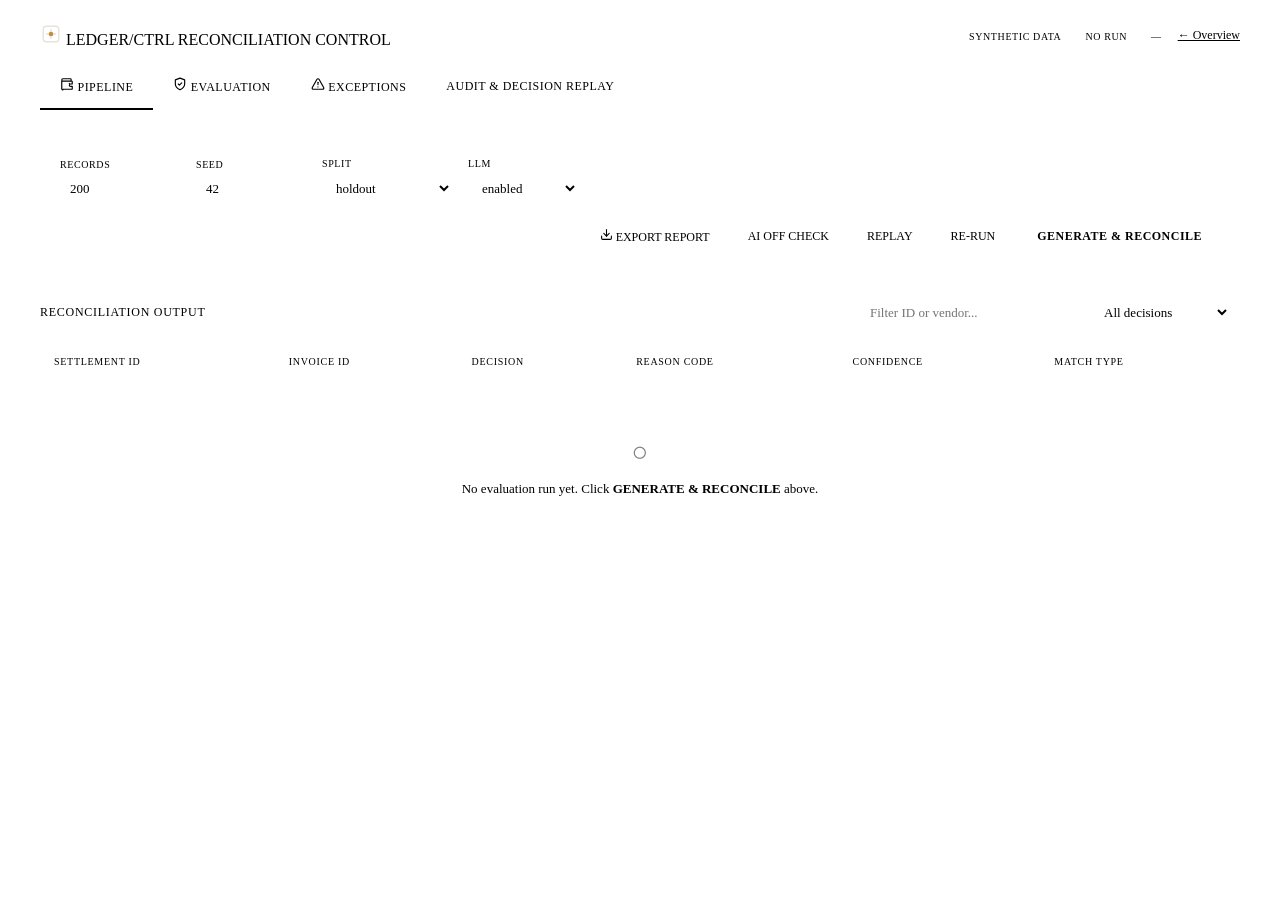
==== frontend/app.html @ 26bcca18 "feat: initial commit of LEDGER/CTRL - Evidence-first reconciliation controller" ====
<!DOCTYPE html>
<html lang="en">
<head>
<meta charset="UTF-8">
<meta name="viewport" content="width=device-width, initial-scale=1.0">
<meta name="description" content="LEDGER/CTRL — Live settlement reconciliation console.">
<title>LEDGER/CTRL — Console</title>
<link rel="icon" href="/favicon.svg" type="image/svg+xml">
<link rel="preconnect" href="https://fonts.googleapis.com">
<link href="https://fonts.googleapis.com/css2?family=Newsreader:ital,opsz,wght@0,6..72,400;0,6..72,500;0,6..72,600;1,6..72,400&family=IBM+Plex+Sans:wght@400;500;600&family=IBM+Plex+Mono:wght@400;500;600&display=swap" rel="stylesheet">
<link rel="stylesheet" href="/design.css">
<style>
body { display: flex; flex-direction: column; min-height: 100vh; }
.topbar { display: flex; justify-content: space-between; align-items: center; padding: 0 32px; height: 56px; border-bottom: 1px solid var(--rule); background: var(--ink); flex-shrink: 0; position: sticky; top: 0; z-index: 40; }
.tb-brand { font-family: var(--mono); font-size: 13px; letter-spacing: .02em; }
.tb-brand span { color: var(--paper-dim); }
.tb-env { display: flex; gap: 8px; align-items: center; }
.env-pill { font-family: var(--mono); font-size: 10px; letter-spacing: .06em; padding: 3px 8px; border: 1px solid var(--rule); border-radius: 2px; color: var(--paper-faint); }
.env-pill.live { border-color: var(--sage-brd); color: var(--sage); }
.tb-home { font-family: var(--mono); font-size: 12px; color: var(--paper-dim); border-bottom: 1px solid var(--rule); padding-bottom: 1px; }
.tb-home:hover { color: var(--paper); }
.tabnav { display: flex; border-bottom: 1px solid var(--rule); background: var(--ink); flex-shrink: 0; position: sticky; top: 56px; z-index: 39; padding: 0 32px; gap: 0; }
.tab-btn { font-family: var(--mono); font-size: 12px; letter-spacing: .04em; padding: 13px 20px; color: var(--paper-dim); border-bottom: 2px solid transparent; transition: color .15s, border-color .15s; text-transform: uppercase; background: none; border-top: none; border-left: none; border-right: none; cursor: pointer; }
.tab-btn:hover { color: var(--paper); }
.tab-btn.active { color: var(--paper); border-bottom-color: var(--amber); }
.content { flex: 1; }
.tab-panel { display: none; padding: 32px; max-width: 1200px; margin: 0 auto; }
.tab-panel.active { display: block; }
.controls-bar { display: flex; align-items: center; gap: 16px; padding: 16px 20px; background: var(--slate); border: 1px solid var(--rule); border-radius: var(--r); margin-bottom: 24px; flex-wrap: wrap; }
.ctrl-field { display: flex; flex-direction: column; gap: 4px; }
.field-label { font-family: var(--mono); font-size: 10px; letter-spacing: .06em; text-transform: uppercase; color: var(--paper-dim); }
.input-field, .select-field { font-family: var(--mono); font-size: 13px; background: var(--ink); border: 1px solid var(--rule); color: var(--paper); padding: 7px 10px; border-radius: 2px; }
.ctrl-actions { margin-left: auto; display: flex; gap: 10px; align-items: center; }
.btn-primary { font-family: var(--mono); font-size: 12px; letter-spacing: .04em; padding: 9px 18px; background: var(--paper); color: var(--ink); font-weight: 600; border: none; border-radius: 2px; cursor: pointer; display: inline-flex; align-items: center; gap: 8px; text-transform: uppercase; }
.btn-primary:hover { background: #fff; }
.btn-primary:disabled { opacity: .4; cursor: not-allowed; }
.btn-sec { font-family: var(--mono); font-size: 12px; padding: 8px 14px; background: transparent; color: var(--paper-dim); border: 1px solid var(--rule); border-radius: 2px; cursor: pointer; text-transform: uppercase; }
.btn-sec:hover { color: var(--paper); border-color: var(--paper-dim); }
.spinner { width: 12px; height: 12px; border: 2px solid var(--ink); border-top-color: transparent; border-radius: 50%; animation: spin .6s linear infinite; display: none; }
.spinner.active { display: inline-block; }
@keyframes spin { to { transform: rotate(360deg); } }
.stages-bar { display: flex; gap: 8px; margin-bottom: 24px; overflow-x: auto; padding-bottom: 4px; }
.stage-chip { font-family: var(--mono); font-size: 11px; padding: 5px 12px; border: 1px solid var(--rule); color: var(--paper-faint); border-radius: 2px; display: flex; align-items: center; gap: 6px; white-space: nowrap; }
.stage-chip.active { border-color: var(--amber-brd); color: var(--amber); background: var(--amber-bg); }
.stage-chip.done { border-color: var(--sage-brd); color: var(--sage); background: var(--sage-bg); }
.summary-grid { display: grid; grid-template-columns: repeat(5,1fr); gap: 12px; margin-bottom: 28px; }
.summary-card { background: var(--slate); border: 1px solid var(--rule); padding: 16px; border-radius: var(--r); }
.summary-card .sc-num { font-family: var(--mono); font-size: 26px; font-weight: 500; color: var(--paper); margin-bottom: 4px; }
.summary-card .sc-lbl { font-family: var(--mono); font-size: 10px; letter-spacing: .06em; text-transform: uppercase; color: var(--paper-dim); }
.records-hdr { display: flex; justify-content: space-between; align-items: center; margin-bottom: 14px; }
.records-hdr h3 { font-family: var(--mono); font-size: 12px; letter-spacing: .06em; text-transform: uppercase; color: var(--paper-dim); font-weight: 500; }
.records-filter { display: flex; gap: 10px; align-items: center; }
.table-wrap { border: 1px solid var(--rule); border-radius: var(--r); overflow: hidden; background: var(--slate); }
.rec-table { width: 100%; border-collapse: collapse; font-size: 13px; text-align: left; }
.rec-table th { font-family: var(--mono); font-size: 10px; letter-spacing: .07em; text-transform: uppercase; color: var(--paper-dim); padding: 10px 14px; border-bottom: 1px solid var(--rule); background: var(--ink); font-weight: 500; }
.rec-table td { padding: 11px 14px; border-bottom: 1px solid var(--rule-light); font-family: var(--mono); font-size: 12px; color: var(--paper); }
.rec-table tr:last-child td { border-bottom: none; }
.rec-table tr:hover td { background: var(--slate-2); cursor: pointer; }
.badge { display: inline-block; font-family: var(--mono); font-size: 10px; letter-spacing: .04em; padding: 2px 7px; border-radius: 2px; font-weight: 500; }
.badge-auto { background: var(--sage-bg); color: var(--sage); border: 1px solid var(--sage-brd); }
.badge-escalate { background: var(--amber-bg); color: var(--amber); border: 1px solid var(--amber-brd); }
.badge-unresolved { background: transparent; color: var(--paper-faint); border: 1px solid var(--rule); }
.drawer-overlay { position: fixed; inset: 0; background: rgba(0,0,0,.6); z-index: 50; display: none; opacity: 0; transition: opacity .2s; }
.drawer-overlay.open { display: block; opacity: 1; }
.drawer { position: fixed; right: 0; top: 0; bottom: 0; width: 560px; max-width: 95vw; background: var(--ink); border-left: 1px solid var(--rule); z-index: 51; transform: translateX(100%); transition: transform .25s cubic-bezier(.16,1,.3,1); display: flex; flex-direction: column; overflow-y: auto; }
.drawer.open { transform: translateX(0); }
.drawer-hdr { display: flex; justify-content: space-between; align-items: center; padding: 20px 24px; border-bottom: 1px solid var(--rule); position: sticky; top: 0; background: var(--ink); z-index: 10; }
.drawer-hdr h3 { font-family: var(--mono); font-size: 14px; color: var(--paper); font-weight: 500; }
.drawer-close { background: none; border: none; color: var(--paper-dim); font-size: 20px; cursor: pointer; padding: 0 4px; }
.eval-header { margin-bottom: 24px; }
.eval-header h2 { font-family: var(--serif); font-size: 28px; font-weight: 400; color: var(--paper); margin-bottom: 6px; }
.eval-header p { font-size: 14px; color: var(--paper-dim); max-width: 680px; }
.section-label { font-family: var(--mono); font-size: 11px; letter-spacing: .08em; text-transform: uppercase; color: var(--paper-dim); margin-bottom: 12px; }
.metrics-grid { display: grid; grid-template-columns: repeat(4,1fr); gap: 12px; margin-bottom: 32px; }
.metric-cell { background: var(--slate); border: 1px solid var(--rule); padding: 18px; border-radius: var(--r); }
.metric-cell .num { font-family: var(--mono); font-size: 32px; font-weight: 500; color: var(--paper); margin-bottom: 4px; }
.metric-cell .num.loading { opacity: .4; }
.metric-cell .lbl { font-family: var(--mono); font-size: 10px; letter-spacing: .06em; text-transform: uppercase; color: var(--paper-dim); margin-bottom: 2px; }
.metric-cell .def { font-size: 11px; color: var(--paper-faint); font-family: var(--mono); }
.eval-methodology { background: var(--slate); border: 1px solid var(--rule); padding: 20px; border-radius: var(--r); margin-bottom: 32px; font-size: 13px; color: var(--paper-dim); line-height: 1.6; }
.eval-methodology strong { color: var(--paper); }
.eval-flow { display: flex; align-items: center; gap: 8px; margin-top: 14px; flex-wrap: wrap; }
.eval-flow-step { font-family: var(--mono); font-size: 10px; letter-spacing: .06em; padding: 4px 10px; border: 1px solid var(--rule); border-radius: 2px; color: var(--paper-dim); }
.eval-flow-arrow { color: var(--paper-faint); font-size: 12px; }
.slices-table-wrap { border: 1px solid var(--rule); border-radius: var(--r); overflow: hidden; background: var(--slate); }
.slices-table { width: 100%; border-collapse: collapse; text-align: left; }
.slices-table th { font-family: var(--mono); font-size: 10px; letter-spacing: .07em; text-transform: uppercase; color: var(--paper-dim); padding: 10px 14px; border-bottom: 1px solid var(--rule); background: var(--ink); }
.slices-table td { padding: 11px 14px; border-bottom: 1px solid var(--rule-light); font-family: var(--mono); font-size: 12px; color: var(--paper); }
.slices-table tr:last-child td { border-bottom: none; }
.td-name { font-weight: 500; }
.td-good { color: var(--sage); }
.td-bad  { color: var(--rust); }
.td-bar  { display: flex; align-items: center; gap: 8px; }
.td-bar-track { width: 60px; height: 4px; background: var(--rule); border-radius: 2px; overflow: hidden; }
.td-bar-fill  { height: 100%; background: var(--amber); border-radius: 2px; }
.empty-state { text-align: center; padding: 48px 24px; color: var(--paper-faint); font-family: var(--mono); font-size: 13px; }
.empty-state .es-icon { font-size: 28px; margin-bottom: 8px; opacity: .5; }
.empty-state code { color: var(--paper-dim); }
.upload-grid { display: grid; grid-template-columns: repeat(3,1fr); gap: 16px; margin-bottom: 24px; }
.drop-zone { background: var(--slate); border: 2px dashed var(--rule); border-radius: var(--r); padding: 24px 16px; text-align: center; cursor: pointer; transition: border-color .15s, background .15s; }
.drop-zone:hover, .drop-zone.dragover { border-color: var(--amber); background: var(--slate-2); }
.dz-title { font-family: var(--mono); font-size: 11px; letter-spacing: .06em; text-transform: uppercase; color: var(--paper); margin-bottom: 6px; font-weight: 600; }
.dz-sub { font-size: 12px; color: var(--paper-faint); margin-bottom: 12px; }
.dz-file { font-family: var(--mono); font-size: 11px; color: var(--sage); word-break: break-all; }
@media (max-width: 768px) { .upload-grid { grid-template-columns: 1fr; } }
</style>
</head>
<body>

<div class="topbar">
  <div class="brand-logo">
    <svg class="brand-icon" width="22" height="22" viewBox="0 0 24 24" fill="none" xmlns="http://www.w3.org/2000/svg">
      <rect x="3.5" y="3.5" width="17" height="17" rx="3.5" stroke="#e7e3d8" stroke-width="1.5"/>
      <path d="M7 12H17" stroke="#e7e3d8" stroke-width="1.5" stroke-linecap="round"/>
      <path d="M12 7V17" stroke="#e7e3d8" stroke-width="1.5" stroke-linecap="round"/>
      <circle cx="12" cy="12" r="2.5" fill="#c98a3b"/>
    </svg>
    <span class="brand-name">LEDGER<span class="brand-slash">/</span>CTRL</span>
    <span class="brand-badge">RECONCILIATION CONTROL</span>
  </div>
  <div class="tb-env">
    <span class="env-pill">SYNTHETIC DATA</span>
    <span class="env-pill live" id="env-split-pill">NO RUN</span>
    <span class="env-pill" id="env-run-pill">—</span>
    <a href="/" class="tb-home">&larr; Overview</a>
  </div>
</div>

<nav class="tabnav" role="tablist">
  <button class="tab-btn active" onclick="switchTab('pipeline')"   role="tab" aria-selected="true"  id="tab-pipeline"  ><svg width="14" height="14" viewBox="0 0 24 24" fill="none" stroke="currentColor" stroke-width="2" stroke-linecap="round" stroke-linejoin="round"><path d="M19 7V4a1 1 0 0 0-1-1H5a2 2 0 0 0-0 4h15a1 1 0 0 1 1 1v4h-3a2 2 0 0 0 0 4h3v4a1 1 0 0 1-1 1H5a2 2 0 0 1-1 1H5a2 2 0 0 1-2-2V7"/><path d="M16 11h.01"/></svg> Pipeline</button>
  <button class="tab-btn"        onclick="switchTab('evaluation')" role="tab" aria-selected="false" id="tab-evaluation"><svg width="14" height="14" viewBox="0 0 24 24" fill="none" stroke="currentColor" stroke-width="2" stroke-linecap="round" stroke-linejoin="round"><path d="M12 22s8-4 8-10V5l-8-3-8 3v7c0 6 8 10 8 10z"/><polyline points="9 12 11 14 15 10"/></svg> Evaluation</button>
  <button class="tab-btn"        onclick="switchTab('exceptions')" role="tab" aria-selected="false" id="tab-exceptions"><svg width="14" height="14" viewBox="0 0 24 24" fill="none" stroke="currentColor" stroke-width="2" stroke-linecap="round" stroke-linejoin="round"><path d="m21.73 18-8-14a2 2 0 0 0-3.48 0l-8 14A2 2 0 0 0 4 21h16a2 2 0 0 0 1.73-3Z"/><line x1="12" y1="9" x2="12" y2="13"/><line x1="12" y1="17" x2="12.01" y2="17"/></svg> Exceptions</button>
  <button class="tab-btn"        onclick="switchTab('audit')"      role="tab" aria-selected="false" id="tab-audit"     >Audit &amp; Decision Replay</button>
</nav>

<main class="content">

<!-- ═══════════════════════════════════════════════════════════════ PIPELINE -->
<div class="tab-panel active" id="panel-pipeline" role="tabpanel">

  <div class="banner" id="twin-banner"></div>

  <div class="controls-bar">
    <div class="ctrl-field">
      <label class="field-label" for="n">Records</label>
      <input class="input-field" type="number" id="n" value="200" min="10" max="1000" style="width:100px;">
    </div>
    <div class="ctrl-field">
      <label class="field-label" for="seed">Seed</label>
      <input class="input-field" type="number" id="seed" value="42" style="width:90px;">
    </div>
    <div class="ctrl-field">
      <label class="field-label" for="split">Split</label>
      <select class="select-field" id="split" style="width:130px;" title="holdout = locked thresholds, for reporting. dev = threshold tuning only.">
        <option value="holdout" selected>holdout</option>
        <option value="dev">dev (tuning only)</option>
      </select>
    </div>
    <div class="ctrl-field">
      <label class="field-label" for="use-llm">LLM</label>
      <select class="select-field" id="use-llm" style="width:110px;">
        <option value="true">enabled</option>
        <option value="false">disabled</option>
      </select>
    </div>
    <div class="ctrl-actions">
      <button class="btn-sec" id="btn-export" onclick="exportReportCSV()" title="Export full reconciliation report as CSV">
        <svg width="13" height="13" viewBox="0 0 24 24" fill="none" stroke="currentColor" stroke-width="2" stroke-linecap="round" stroke-linejoin="round"><path d="M21 15v4a2 2 0 0 1-2 2H5a2 2 0 0 1-2-2v-4"/><polyline points="7 10 12 15 17 10"/><line x1="12" y1="15" x2="12" y2="3"/></svg> EXPORT REPORT
      </button>
      <button class="btn-sec" id="btn-ai-off" onclick="runAiOffCheck()" disabled>AI OFF CHECK</button>
      <button class="btn-sec" id="btn-replay" onclick="runReplay()" disabled>REPLAY</button>
      <button class="btn-sec" id="btn-rerun" onclick="rerunLast()" disabled title="Re-run reconciliation on the same generated records">Re-run</button>
      <button class="btn-primary" id="btn-run" onclick="runFull()">
        <span class="spinner" id="main-spinner"></span>
        GENERATE &amp; RECONCILE
      </button>
    </div>
  </div>

  <div class="stages-bar" id="stages-wrap" style="display:none;">
    <div class="stage-chip" id="stage-generate"><span>01</span> Generate</div>
    <div class="stage-chip" id="stage-normalize"><span>02</span> Normalize</div>
    <div class="stage-chip" id="stage-match"><span>03</span> Match &amp; Block</div>
    <div class="stage-chip" id="stage-policy"><span>04</span> Policy Gate</div>
    <div class="stage-chip" id="stage-audit"><span>05</span> Audit Persist</div>
    <div class="stage-chip" id="stage-eval"><span>06</span> Evaluate</div>
    <div class="stage-chip" id="stage-done">&#x2714; Complete</div>
  </div>

  <div id="summary-wrap" style="display:none; margin-bottom:28px;">
    <!-- Canonical Run Header -->
    <div class="eval-methodology" style="margin-bottom:16px; padding:18px 24px; border-left:4px solid var(--amber);">
      <div style="display:flex; justify-content:space-between; align-items:baseline;">
        <div style="font-family:var(--mono); font-size:14px; font-weight:600; color:var(--paper);" id="run-card-title">
          RECONCILE RUN: Loading...
        </div>
        <div style="font-family:var(--mono); font-size:11px; color:var(--paper-dim);" id="run-card-sub">
          -- records processed
        </div>
      </div>
      <div style="font-family:var(--mono); font-size:11px; color:var(--paper-faint); margin-top:6px;" id="run-card-meta">
        Canonical Run Identity: --
      </div>
    </div>

    <!-- Executive Summary 4-card row -->
    <div class="summary-grid" style="grid-template-columns: repeat(4,1fr);">
      <div class="summary-card" style="border-top:3px solid var(--sage);"><div class="sc-num" id="s-auto" style="color:var(--sage)">--</div><div class="sc-lbl">AUTO_CLOSED</div></div>
      <div class="summary-card" style="border-top:3px solid var(--amber);"><div class="sc-num" id="s-esc" style="color:var(--amber)">--</div><div class="sc-lbl">ESCALATED (Requires Investigation)</div></div>
      <div class="summary-card" style="border-top:3px solid var(--rule);"><div class="sc-num" id="s-unres">--</div><div class="sc-lbl">UNRESOLVED</div></div>
      <div class="summary-card" style="border-top:3px solid var(--paper);"><div class="sc-num" id="s-rate" style="color:var(--paper)">--</div><div class="sc-lbl">AUTO-RESOLUTION RATE</div></div>
    </div>

    <!-- Secondary proof row -->
    <div class="summary-grid" style="grid-template-columns: repeat(5,1fr); margin-top: -12px;">
      <div class="summary-card"><div class="sc-num" id="m-prec" style="font-size:22px;">--</div><div class="sc-lbl">Precision</div></div>
      <div class="summary-card"><div class="sc-num" id="m-rec" style="font-size:22px;">--</div><div class="sc-lbl">Recall</div></div>
      <div class="summary-card"><div class="sc-num" id="m-fmr2" style="font-size:22px;">--</div><div class="sc-lbl">False-Match Rate</div></div>
      <div class="summary-card"><div class="sc-num" id="s-esc-val" style="font-size:22px; color:var(--amber);">--</div><div class="sc-lbl">Exception Value</div></div>
      <div class="summary-card"><div class="sc-num" id="m-drps" style="font-size:22px;">--</div><div class="sc-lbl">Throughput</div></div>
    </div>
  </div>

  <div class="records-hdr">
    <h3>Reconciliation Output</h3>
    <div class="records-filter">
      <input class="input-field" type="text" id="search-q" placeholder="Filter ID or vendor..." oninput="filterTable()" style="width:200px;">
      <select class="select-field" id="filter-dec" onchange="filterTable()" style="width:140px;">
        <option value="">All decisions</option>
        <option value="auto_close">AUTO_CLOSE</option>
        <option value="escalate">ESCALATE</option>
        <option value="unresolved">UNRESOLVED</option>
      </select>
      <span style="font-family:var(--mono); font-size:11px; color:var(--paper-dim);" id="row-count"></span>
    </div>
  </div>

  <div class="table-wrap">
    <table class="rec-table">
      <thead>
        <tr>
          <th>Settlement ID</th><th>Invoice ID</th><th>Decision</th><th>Reason Code</th><th>Confidence</th><th>Match Type</th>
        </tr>
      </thead>
      <tbody id="records-tbody">
        <tr><td colspan="6"><div class="empty-state"><div class="es-icon">&#x25cb;</div><p>No evaluation run yet. Click <strong>GENERATE &amp; RECONCILE</strong> above.</p></div></td></tr>
      </tbody>
    </table>
  </div>
</div>

<!-- ═══════════════════════════════════════════════════════════════ EVALUATION -->
<div class="tab-panel" id="panel-evaluation" role="tabpanel">
  <div class="eval-header">
    <h2>Holdout evaluation</h2>
    <p>One canonical run. Precision is paired with coverage. Ground truth is hidden from the matcher. Multi-seed numbers measure synthetic-batch stability, not production generalization.</p>
  </div>

  <div class="eval-methodology" id="ev-report-head" style="border-left:4px solid var(--amber);">
    <div style="font-family:var(--mono); font-size:13px; font-weight:600; color:var(--paper);" id="ev-run-title">No run yet</div>
    <div style="font-family:var(--mono); font-size:11px; color:var(--paper-dim); margin-top:6px;" id="ev-run-lineage">Generate a holdout batch from Pipeline.</div>
  </div>

  <div class="section-label">Primary metrics</div>
  <div class="metrics-grid" id="eval-metrics-grid">
    <div class="metric-cell"><div class="num loading" id="ev-prec">--</div><div class="lbl">Match precision</div><div class="def" id="ev-prec-def">-- / -- auto-closes correct</div></div>
    <div class="metric-cell"><div class="num loading" id="ev-rec">--</div><div class="lbl">Match recall</div><div class="def" id="ev-rec-def">-- / -- true matches recovered</div></div>
    <div class="metric-cell"><div class="num loading" id="ev-fmr">--</div><div class="lbl">False-match rate</div><div class="def" id="ev-fmr-def">0 / -- wrong auto-closes</div></div>
    <div class="metric-cell"><div class="num loading" id="ev-auto">--</div><div class="lbl">Auto-resolution</div><div class="def" id="ev-auto-def">-- / -- total records</div></div>
  </div>
  <div style="font-family:var(--mono); font-size:11px; color:var(--paper-faint); margin-top:-16px; margin-bottom:16px;" id="ev-meta">No batch selected — go to Pipeline tab and click GENERATE &amp; RECONCILE.</div>
  <div id="ev-rps" style="margin-bottom:16px;"></div>

  <div class="section-label">Confusion counts</div>
  <div class="summary-grid" style="grid-template-columns:repeat(4,1fr); margin-bottom:32px;">
    <div class="summary-card"><div class="sc-num" id="ev-c-ok">--</div><div class="sc-lbl">Correct auto-close</div></div>
    <div class="summary-card"><div class="sc-num" id="ev-c-wrong">--</div><div class="sc-lbl">Wrong auto-close</div></div>
    <div class="summary-card"><div class="sc-num" id="ev-c-miss">--</div><div class="sc-lbl">Missed true matches</div></div>
    <div class="summary-card"><div class="sc-num" id="ev-c-ref">--</div><div class="sc-lbl">Correct refusals</div></div>
  </div>

  <!-- Multi-seed Benchmark -->
  <div class="section-label" style="display:flex; justify-content:space-between; align-items:center;">
    <span>Multi-Seed Reproducibility Benchmark</span>
    <button class="btn-sec" onclick="runSeedBenchmark()" style="font-size:10px; padding:4px 10px;">RUN BENCHMARK (4 SEEDS)</button>
  </div>
  <p style="font-size:12px; color:var(--paper-dim); margin-bottom:12px;">Same matcher and frozen thresholds on independently generated synthetic batches. This is stability evidence, not a production-generalization claim.</p>
  <div class="slices-table-wrap" style="margin-bottom:32px;">
    <table class="slices-table">
      <thead>
        <tr><th>Seed</th><th>N</th><th>Auto-Closed</th><th>Precision</th><th>Recall</th><th>FMR</th><th>Auto-Rate</th><th>RPS</th></tr>
      </thead>
      <tbody id="seed-bench-tbody">
        <tr><td colspan="7"><div class="empty-state" style="padding:20px;"><p>Click <strong>RUN BENCHMARK (4 SEEDS)</strong> to run multi-seed stability check.</p></div></td></tr>
      </tbody>
    </table>
  </div>

  <!-- Scaling Throughput Benchmark -->
  <div class="section-label" style="display:flex; justify-content:space-between; align-items:center;">
    <span>Scaling &amp; Blocking Efficiency</span>
    <button class="btn-sec" onclick="runThroughputBenchmark()" style="font-size:10px; padding:4px 10px;">MEASURE SCALING (100..2000)</button>
  </div>
  <p style="font-size:12px; color:var(--paper-dim); margin-bottom:12px;">Demonstrates blocking index candidate reduction ratio vs naive O(N²) comparison pool.</p>
  <div class="slices-table-wrap" style="margin-bottom:32px;">
    <table class="slices-table">
      <thead>
        <tr><th>N Records</th><th>Time (s)</th><th>Throughput (rec/s)</th><th>Scored Candidates</th><th>Naive O(N²) Pairs</th><th>Blocking Reduction</th></tr>
      </thead>
      <tbody id="tp-bench-tbody">
        <tr><td colspan="6"><div class="empty-state" style="padding:20px;"><p>Click <strong>MEASURE SCALING</strong> to run scaling benchmark.</p></div></td></tr>
      </tbody>
    </table>
  </div>

  <!-- Adversarial Failure Lab -->
  <div class="section-label" style="display:flex; justify-content:space-between; align-items:center;">
    <span>Adversarial Safety Lab</span>
    <button class="btn-sec" onclick="runAdversarialLab()" style="font-size:10px; padding:4px 10px;">RUN SAFETY LAB</button>
  </div>
  <p style="font-size:12px; color:var(--paper-dim); margin-bottom:12px;">Constructed fixtures — not sampled from the generator and not used to tune holdout thresholds.</p>
  <div class="slices-table-wrap" style="margin-bottom:32px;">
    <table class="slices-table">
      <thead>
        <tr><th>Test Scenario</th><th>Injected Condition</th><th>Expected Policy Action</th><th>Actual System Result</th><th>Status</th></tr>
      </thead>
      <tbody id="adv-bench-tbody">
        <tr><td colspan="5"><div class="empty-state" style="padding:20px;"><p>Click <strong>RUN SAFETY LAB</strong> to verify refusal guarantees.</p></div></td></tr>
      </tbody>
    </table>
  </div>

  <!-- Slices Breakdown -->
  <div class="section-label">Per-Corruption-Type Breakdown</div>
  <div class="slices-table-wrap">
    <table class="slices-table">
      <thead>
        <tr><th>Corruption type</th><th>N</th><th>Auto-closed</th><th>Escalated</th><th>Recall (auto)</th></tr>
      </thead>
      <tbody id="slices-tbody">
        <tr><td colspan="5"><div class="empty-state" style="padding:32px 16px;"><p>Run a reconciliation batch first.</p></div></td></tr>
      </tbody>
    </table>
  </div>
</div>

<!-- ═══════════════════════════════════════════════════════════════ EXCEPTIONS -->
<div class="tab-panel" id="panel-exceptions" role="tabpanel">
  <div class="eval-header">
    <h2>Exceptions Console</h2>
    <p>Records where deterministic policy refused auto-close due to ambiguity, amount drift, or missing counterparts. Click any row for full evidence.</p>
    <div style="font-family:var(--mono); font-size:12px; color:var(--amber); margin-top:8px; margin-bottom:16px;" id="exc-subtitle">0 exceptions · ₹0 value requiring investigation</div>
    <div style="display:grid; grid-template-columns: 1fr 1fr; gap:12px; margin-bottom:16px; font-family:var(--mono); font-size:11px;">
      <div style="background:var(--slate-2); border:1px solid var(--rule); padding:8px 12px; border-radius:2px;">
        <strong style="color:var(--amber);">ESCALATE:</strong> Candidate(s) exist, but policy does not authorize automatic closure (e.g. tie margin, amount drift).
      </div>
      <div style="background:var(--slate-2); border:1px solid var(--rule); padding:8px 12px; border-radius:2px;">
        <strong style="color:var(--paper-dim);">UNRESOLVED:</strong> No valid counterpart was established across source systems.
      </div>
    </div>
    <div class="summary-grid" id="exc-reason-group-grid" style="grid-template-columns: repeat(4,1fr); display:none; margin-bottom:20px;">
      <div class="summary-card"><div class="sc-num" id="exc-val-amb" style="font-size:20px; color:var(--amber);">₹0</div><div class="sc-lbl">AMBIGUOUS</div></div>
      <div class="summary-card"><div class="sc-num" id="exc-val-low" style="font-size:20px; color:var(--amber);">₹0</div><div class="sc-lbl">LOW CONFIDENCE</div></div>
      <div class="summary-card"><div class="sc-num" id="exc-val-dup" style="font-size:20px; color:var(--amber);">₹0</div><div class="sc-lbl">DUPLICATE</div></div>
      <div class="summary-card"><div class="sc-num" id="exc-val-noc" style="font-size:20px; color:var(--amber);">₹0</div><div class="sc-lbl">MISSING COUNTERPART</div></div>
    </div>
  </div>

  <div class="records-filter" style="margin-bottom:16px;">
    <input class="input-field" type="text" id="exc-search" placeholder="Search ID or vendor..." oninput="filterExceptions()" style="width:220px;">
    <select class="select-field" id="exc-reason" onchange="filterExceptions()" style="width:180px;">
      <option value="">All reason codes</option>
      <option value="AMBIGUOUS_CANDIDATES">AMBIGUOUS_CANDIDATES</option>
      <option value="DUPLICATE_CANDIDATE">DUPLICATE_CANDIDATE</option>
      <option value="MISSING_COUNTERPART">MISSING_COUNTERPART</option>
      <option value="AMOUNT_VARIANCE">AMOUNT_VARIANCE</option>
      <option value="CURRENCY_MISMATCH">CURRENCY_MISMATCH</option>
      <option value="LOW_CONFIDENCE">LOW_CONFIDENCE</option>
      <option value="NO_CONFIDENT_MATCH">NO_CONFIDENT_MATCH</option>
    </select>
  </div>

  <div class="table-wrap">
    <table class="rec-table">
      <thead>
        <tr><th>Settlement ID</th><th>Amount</th><th>Vendor</th><th>Decision</th><th>Reason Code</th><th>Confidence</th></tr>
      </thead>
      <tbody id="exc-tbody">
        <tr><td colspan="6"><div class="empty-state"><div class="es-icon">&#x25cb;</div><p>No exceptions found. Run a reconciliation batch first.</p></div></td></tr>
      </tbody>
    </table>
  </div>
</div>

<!-- ═══════════════════════════════════════════════════════════════ AUDIT -->
<div class="tab-panel" id="panel-audit" role="tabpanel">
  <div class="eval-header">
    <h2>Audit Inspection</h2>
    <p>Look up immutable audit trails per settlement record. Shows run ID, matcher version, policy decisions, and candidate score snapshots.</p>
  </div>

  <div style="display:flex; gap:10px; margin-bottom:24px;">
    <input class="input-field" type="text" id="audit-search-input" placeholder="Enter Settlement ID (e.g. S-b441-0001)..." style="width:320px;">
    <button class="btn-primary" onclick="searchAudit()">INSPECT AUDIT TRAIL</button>
  </div>

  <div id="audit-events-wrap">
    <div class="empty-state"><div class="es-icon">&#x1f4cb;</div><p>Enter a settlement ID above to view its full audit history.</p></div>
  </div>
</div>

</main>

<div class="drawer-overlay" id="drawer-overlay" onclick="closeDrawer()"></div>
<div class="drawer" id="drawer" tabindex="-1">
  <div class="drawer-hdr">
    <h3 id="drawer-title">Settlement Detail</h3>
    <button class="drawer-close" onclick="closeDrawer()">&times;</button>
  </div>
  <div class="drawer-body" id="drawer-body"></div>
</div>

<script src="/app.js"></script>
</body>
</html>
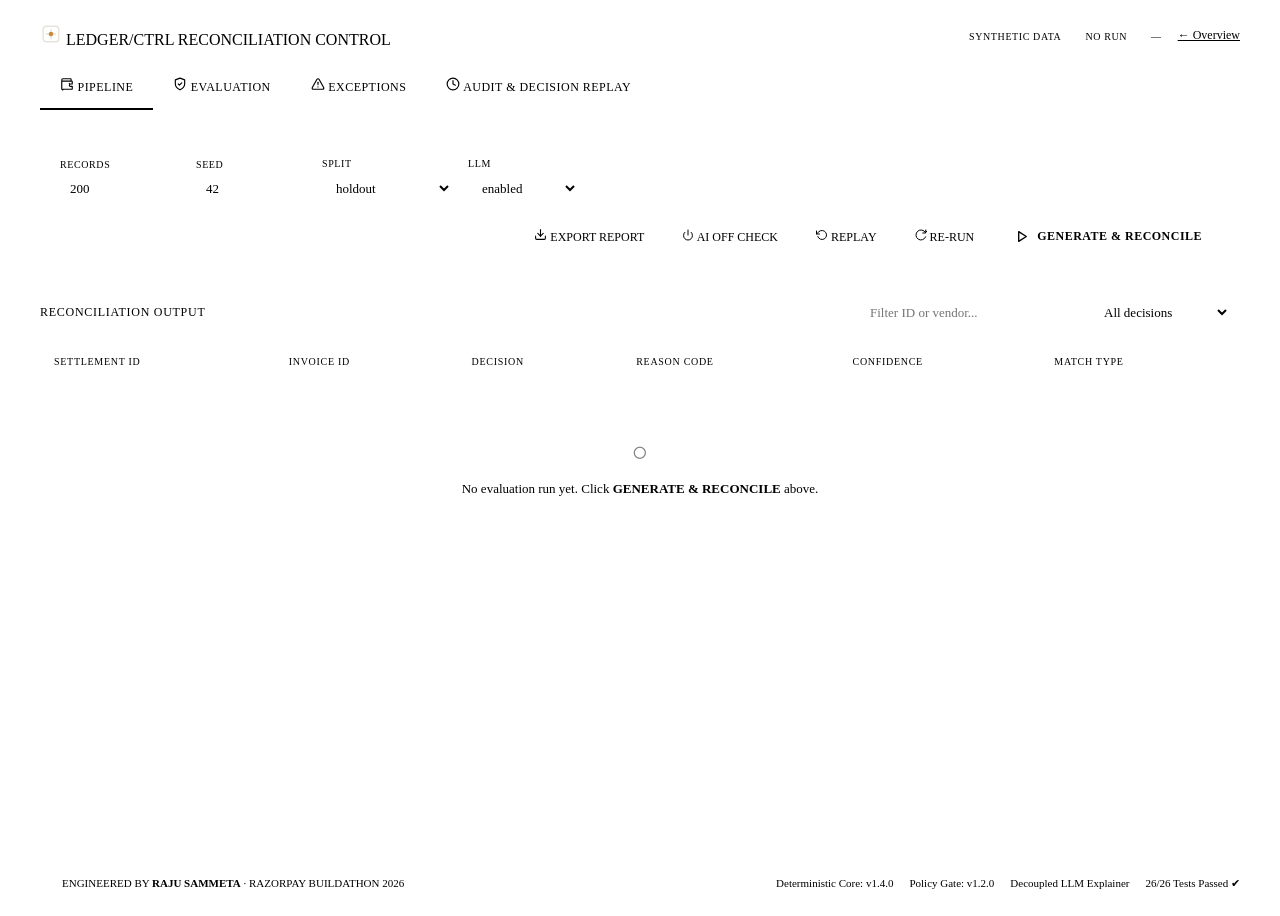
==== commit 5981ef84: "style: enhance UI with bespoke SVG fintech iconography and human-builder engineering signature" ====
--- a/frontend/app.html
+++ b/frontend/app.html
@@ -130,7 +130,7 @@
   <button class="tab-btn active" onclick="switchTab('pipeline')"   role="tab" aria-selected="true"  id="tab-pipeline"  ><svg width="14" height="14" viewBox="0 0 24 24" fill="none" stroke="currentColor" stroke-width="2" stroke-linecap="round" stroke-linejoin="round"><path d="M19 7V4a1 1 0 0 0-1-1H5a2 2 0 0 0-0 4h15a1 1 0 0 1 1 1v4h-3a2 2 0 0 0 0 4h3v4a1 1 0 0 1-1 1H5a2 2 0 0 1-1 1H5a2 2 0 0 1-2-2V7"/><path d="M16 11h.01"/></svg> Pipeline</button>
   <button class="tab-btn"        onclick="switchTab('evaluation')" role="tab" aria-selected="false" id="tab-evaluation"><svg width="14" height="14" viewBox="0 0 24 24" fill="none" stroke="currentColor" stroke-width="2" stroke-linecap="round" stroke-linejoin="round"><path d="M12 22s8-4 8-10V5l-8-3-8 3v7c0 6 8 10 8 10z"/><polyline points="9 12 11 14 15 10"/></svg> Evaluation</button>
   <button class="tab-btn"        onclick="switchTab('exceptions')" role="tab" aria-selected="false" id="tab-exceptions"><svg width="14" height="14" viewBox="0 0 24 24" fill="none" stroke="currentColor" stroke-width="2" stroke-linecap="round" stroke-linejoin="round"><path d="m21.73 18-8-14a2 2 0 0 0-3.48 0l-8 14A2 2 0 0 0 4 21h16a2 2 0 0 0 1.73-3Z"/><line x1="12" y1="9" x2="12" y2="13"/><line x1="12" y1="17" x2="12.01" y2="17"/></svg> Exceptions</button>
-  <button class="tab-btn"        onclick="switchTab('audit')"      role="tab" aria-selected="false" id="tab-audit"     >Audit &amp; Decision Replay</button>
+  <button class="tab-btn"        onclick="switchTab('audit')"      role="tab" aria-selected="false" id="tab-audit"     ><svg width="14" height="14" viewBox="0 0 24 24" fill="none" stroke="currentColor" stroke-width="2" stroke-linecap="round" stroke-linejoin="round"><circle cx="12" cy="12" r="10"/><polyline points="12 6 12 12 16 14"/></svg> Audit &amp; Decision Replay</button>
 </nav>
 
 <main class="content">
@@ -167,11 +167,12 @@
       <button class="btn-sec" id="btn-export" onclick="exportReportCSV()" title="Export full reconciliation report as CSV">
         <svg width="13" height="13" viewBox="0 0 24 24" fill="none" stroke="currentColor" stroke-width="2" stroke-linecap="round" stroke-linejoin="round"><path d="M21 15v4a2 2 0 0 1-2 2H5a2 2 0 0 1-2-2v-4"/><polyline points="7 10 12 15 17 10"/><line x1="12" y1="15" x2="12" y2="3"/></svg> EXPORT REPORT
       </button>
-      <button class="btn-sec" id="btn-ai-off" onclick="runAiOffCheck()" disabled>AI OFF CHECK</button>
-      <button class="btn-sec" id="btn-replay" onclick="runReplay()" disabled>REPLAY</button>
-      <button class="btn-sec" id="btn-rerun" onclick="rerunLast()" disabled title="Re-run reconciliation on the same generated records">Re-run</button>
+      <button class="btn-sec" id="btn-ai-off" onclick="runAiOffCheck()" disabled><svg width="12" height="12" viewBox="0 0 24 24" fill="none" stroke="currentColor" stroke-width="2" stroke-linecap="round" stroke-linejoin="round"><path d="M18.36 6.64a9 9 0 1 1-12.73 0"/><line x1="12" y1="2" x2="12" y2="12"/></svg> AI OFF CHECK</button>
+      <button class="btn-sec" id="btn-replay" onclick="runReplay()" disabled><svg width="12" height="12" viewBox="0 0 24 24" fill="none" stroke="currentColor" stroke-width="2" stroke-linecap="round" stroke-linejoin="round"><polyline points="1 4 1 10 7 10"/><path d="M3.51 15a9 9 0 1 0 2.13-9.36L1 10"/></svg> REPLAY</button>
+      <button class="btn-sec" id="btn-rerun" onclick="rerunLast()" disabled title="Re-run reconciliation on the same generated records"><svg width="12" height="12" viewBox="0 0 24 24" fill="none" stroke="currentColor" stroke-width="2" stroke-linecap="round" stroke-linejoin="round"><path d="M21.5 2v6h-6M21.34 15.57a10 10 0 1 1-.57-8.38l5.67-5.67"/></svg> Re-run</button>
       <button class="btn-primary" id="btn-run" onclick="runFull()">
         <span class="spinner" id="main-spinner"></span>
+        <svg width="13" height="13" viewBox="0 0 24 24" fill="none" stroke="currentColor" stroke-width="2.5" stroke-linecap="round" stroke-linejoin="round"><polygon points="5 3 19 12 5 21 5 3"/></svg>
         GENERATE &amp; RECONCILE
       </button>
     </div>
@@ -282,7 +283,7 @@
   <!-- Multi-seed Benchmark -->
   <div class="section-label" style="display:flex; justify-content:space-between; align-items:center;">
     <span>Multi-Seed Reproducibility Benchmark</span>
-    <button class="btn-sec" onclick="runSeedBenchmark()" style="font-size:10px; padding:4px 10px;">RUN BENCHMARK (4 SEEDS)</button>
+    <button class="btn-sec" onclick="runSeedBenchmark()" style="font-size:10px; padding:4px 10px; display:inline-flex; align-items:center; gap:5px;"><svg width="12" height="12" viewBox="0 0 24 24" fill="none" stroke="currentColor" stroke-width="2"><rect x="3" y="3" width="18" height="18" rx="2"/><line x1="3" y1="9" x2="21" y2="9"/><line x1="9" y1="21" x2="9" y2="9"/></svg> RUN BENCHMARK (4 SEEDS)</button>
   </div>
   <p style="font-size:12px; color:var(--paper-dim); margin-bottom:12px;">Same matcher and frozen thresholds on independently generated synthetic batches. This is stability evidence, not a production-generalization claim.</p>
   <div class="slices-table-wrap" style="margin-bottom:32px;">
@@ -299,7 +300,7 @@
   <!-- Scaling Throughput Benchmark -->
   <div class="section-label" style="display:flex; justify-content:space-between; align-items:center;">
     <span>Scaling &amp; Blocking Efficiency</span>
-    <button class="btn-sec" onclick="runThroughputBenchmark()" style="font-size:10px; padding:4px 10px;">MEASURE SCALING (100..2000)</button>
+    <button class="btn-sec" onclick="runThroughputBenchmark()" style="font-size:10px; padding:4px 10px; display:inline-flex; align-items:center; gap:5px;"><svg width="12" height="12" viewBox="0 0 24 24" fill="none" stroke="currentColor" stroke-width="2"><polyline points="22 12 18 12 15 21 9 3 6 12 2 12"/></svg> MEASURE SCALING (100..2000)</button>
   </div>
   <p style="font-size:12px; color:var(--paper-dim); margin-bottom:12px;">Demonstrates blocking index candidate reduction ratio vs naive O(N²) comparison pool.</p>
   <div class="slices-table-wrap" style="margin-bottom:32px;">
@@ -316,7 +317,7 @@
   <!-- Adversarial Failure Lab -->
   <div class="section-label" style="display:flex; justify-content:space-between; align-items:center;">
     <span>Adversarial Safety Lab</span>
-    <button class="btn-sec" onclick="runAdversarialLab()" style="font-size:10px; padding:4px 10px;">RUN SAFETY LAB</button>
+    <button class="btn-sec" onclick="runAdversarialLab()" style="font-size:10px; padding:4px 10px; display:inline-flex; align-items:center; gap:5px;"><svg width="12" height="12" viewBox="0 0 24 24" fill="none" stroke="currentColor" stroke-width="2"><path d="M12 22s8-4 8-10V5l-8-3-8 3v7c0 6 8 10 8 10z"/><line x1="12" y1="8" x2="12" y2="12"/><line x1="12" y1="16" x2="12.01" y2="16"/></svg> RUN SAFETY LAB</button>
   </div>
   <p style="font-size:12px; color:var(--paper-dim); margin-bottom:12px;">Constructed fixtures — not sampled from the generator and not used to tune holdout thresholds.</p>
   <div class="slices-table-wrap" style="margin-bottom:32px;">
@@ -401,7 +402,7 @@
 
   <div style="display:flex; gap:10px; margin-bottom:24px;">
     <input class="input-field" type="text" id="audit-search-input" placeholder="Enter Settlement ID (e.g. S-b441-0001)..." style="width:320px;">
-    <button class="btn-primary" onclick="searchAudit()">INSPECT AUDIT TRAIL</button>
+    <button class="btn-primary" onclick="searchAudit()"><svg width="13" height="13" viewBox="0 0 24 24" fill="none" stroke="currentColor" stroke-width="2.5"><circle cx="11" cy="11" r="8"/><line x1="21" y1="21" x2="16.65" y2="16.65"/></svg> INSPECT AUDIT TRAIL</button>
   </div>
 
   <div id="audit-events-wrap">
@@ -410,6 +411,20 @@
 </div>
 
 </main>
+
+<footer style="border-top: 1px solid var(--rule); padding: 18px 32px; display: flex; justify-content: space-between; align-items: center; font-family: var(--mono); font-size: 11px; color: var(--paper-dim); background: var(--ink); margin-top: auto;">
+  <div style="display: flex; align-items: center; gap: 8px;">
+    <svg width="14" height="14" viewBox="0 0 24 24" fill="none" stroke="var(--amber)" stroke-width="2" stroke-linecap="round" stroke-linejoin="round"><path d="M20 21v-2a4 4 0 0 0-4-4H8a4 4 0 0 0-4 4v2"/><circle cx="12" cy="7" r="4"/></svg>
+    <span>ENGINEERED BY <strong>RAJU SAMMETA</strong> &middot; RAZORPAY BUILDATHON 2026</span>
+  </div>
+  <div style="display: flex; gap: 16px; color: var(--paper-faint);">
+    <span>Deterministic Core: v1.4.0</span>
+    <span>Policy Gate: v1.2.0</span>
+    <span>Decoupled LLM Explainer</span>
+    <span style="color: var(--sage);">26/26 Tests Passed &#x2714;</span>
+  </div>
+</footer>
+
 
 <div class="drawer-overlay" id="drawer-overlay" onclick="closeDrawer()"></div>
 <div class="drawer" id="drawer" tabindex="-1">
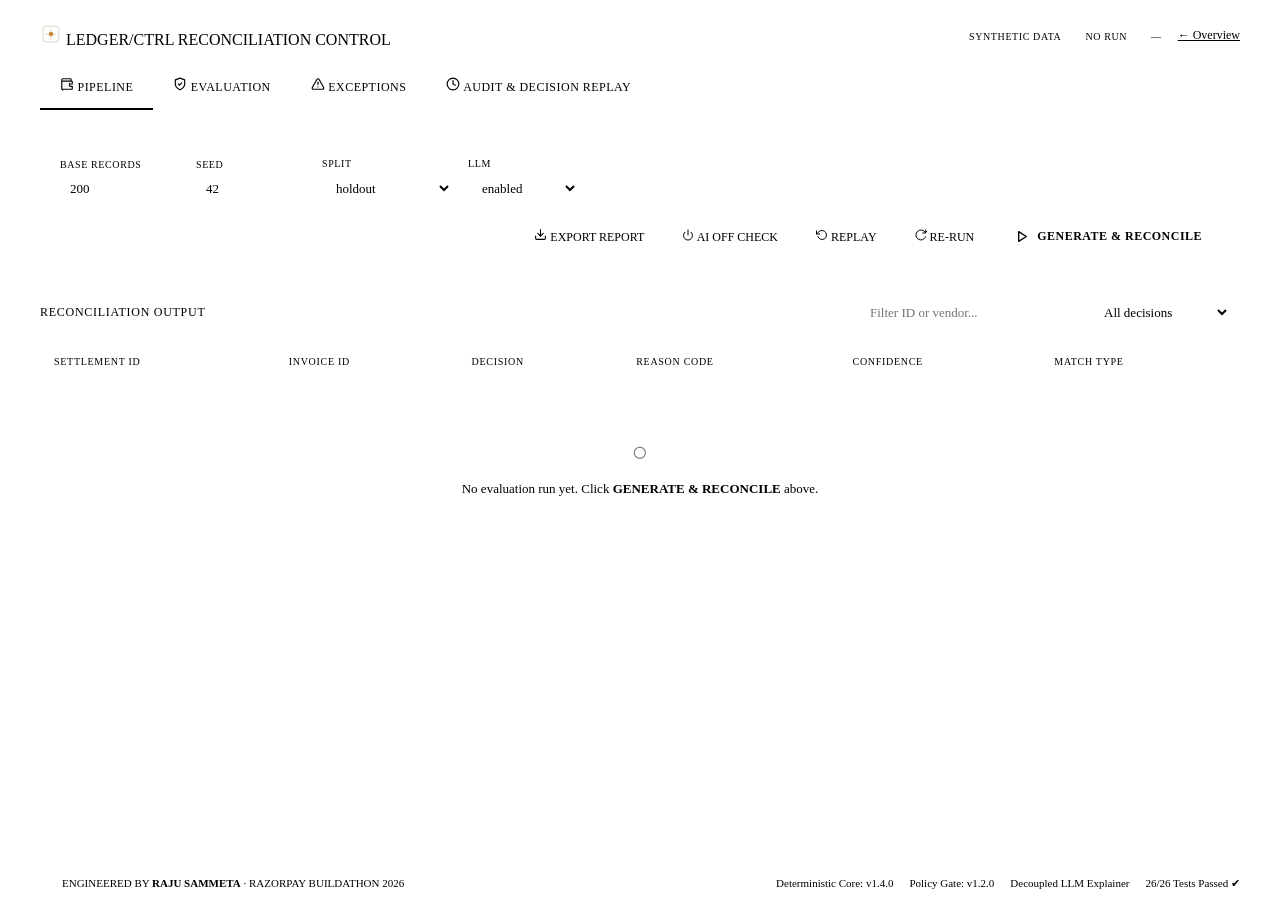
==== commit 36b6d76f: "fix(ui): eliminate 200->237 ambiguity with base/observed labels, auto-load 4-seed benchmark, and add" ====
--- a/frontend/app.html
+++ b/frontend/app.html
@@ -142,7 +142,7 @@
 
   <div class="controls-bar">
     <div class="ctrl-field">
-      <label class="field-label" for="n">Records</label>
+      <label class="field-label" for="n" title="Base generator count (expanded to ~237 observed records via corruptions & partials)">Base Records</label>
       <input class="input-field" type="number" id="n" value="200" min="10" max="1000" style="width:100px;">
     </div>
     <div class="ctrl-field">
@@ -292,7 +292,7 @@
         <tr><th>Seed</th><th>N</th><th>Auto-Closed</th><th>Precision</th><th>Recall</th><th>FMR</th><th>Auto-Rate</th><th>RPS</th></tr>
       </thead>
       <tbody id="seed-bench-tbody">
-        <tr><td colspan="7"><div class="empty-state" style="padding:20px;"><p>Click <strong>RUN BENCHMARK (4 SEEDS)</strong> to run multi-seed stability check.</p></div></td></tr>
+        <tr><td colspan="8"><div class="empty-state" style="padding:20px;"><p>Click <strong>RUN BENCHMARK (4 SEEDS)</strong> or switch to tab to view multi-seed stability check.</p></div></td></tr>
       </tbody>
     </table>
   </div>
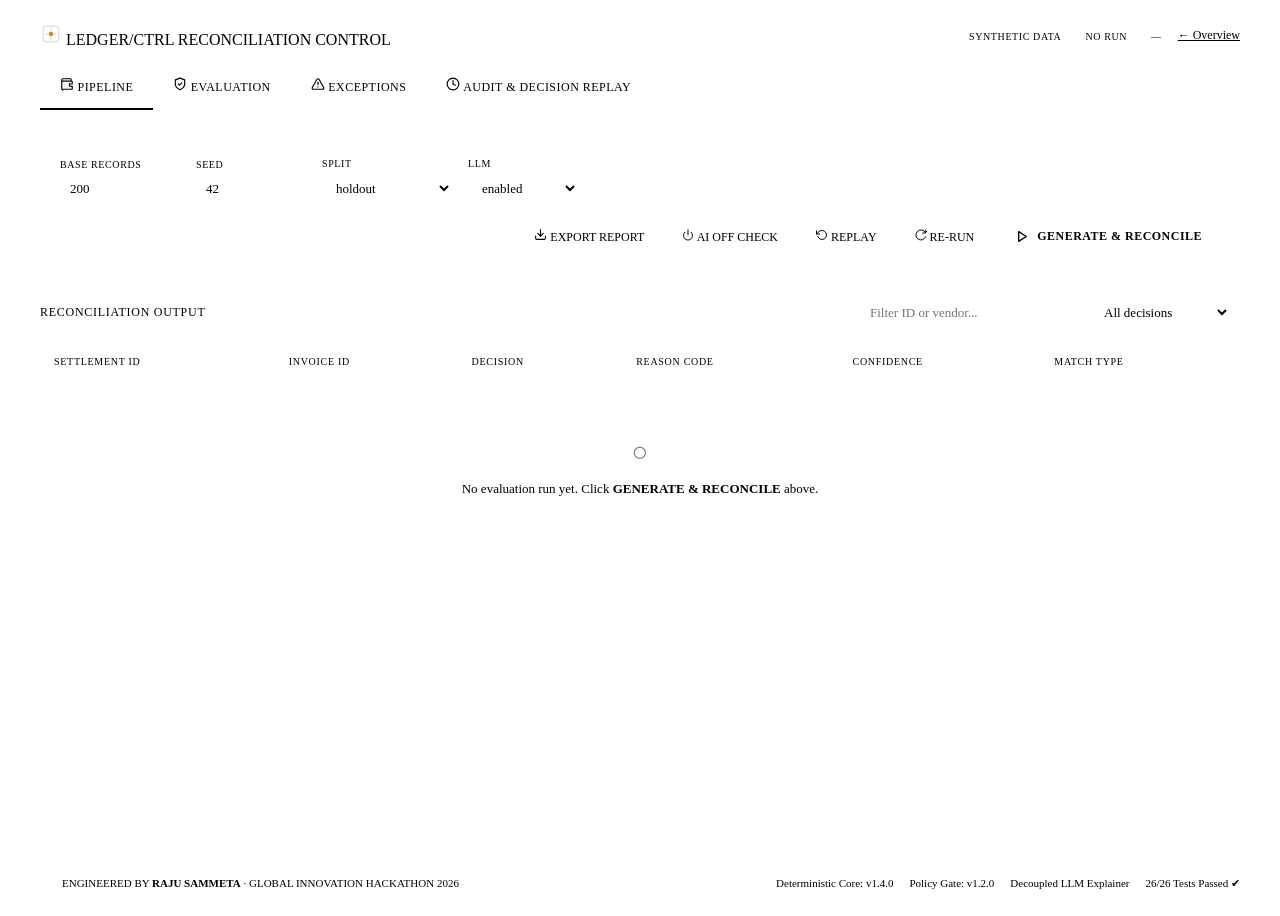
==== commit c588eea0: "chore: align all branding and references to Global Innovation Hackathon 2026 (Bharat Academix)" ====
--- a/frontend/app.html
+++ b/frontend/app.html
@@ -415,7 +415,7 @@
 <footer style="border-top: 1px solid var(--rule); padding: 18px 32px; display: flex; justify-content: space-between; align-items: center; font-family: var(--mono); font-size: 11px; color: var(--paper-dim); background: var(--ink); margin-top: auto;">
   <div style="display: flex; align-items: center; gap: 8px;">
     <svg width="14" height="14" viewBox="0 0 24 24" fill="none" stroke="var(--amber)" stroke-width="2" stroke-linecap="round" stroke-linejoin="round"><path d="M20 21v-2a4 4 0 0 0-4-4H8a4 4 0 0 0-4 4v2"/><circle cx="12" cy="7" r="4"/></svg>
-    <span>ENGINEERED BY <strong>RAJU SAMMETA</strong> &middot; RAZORPAY BUILDATHON 2026</span>
+    <span>ENGINEERED BY <strong>RAJU SAMMETA</strong> &middot; GLOBAL INNOVATION HACKATHON 2026</span>
   </div>
   <div style="display: flex; gap: 16px; color: var(--paper-faint);">
     <span>Deterministic Core: v1.4.0</span>
